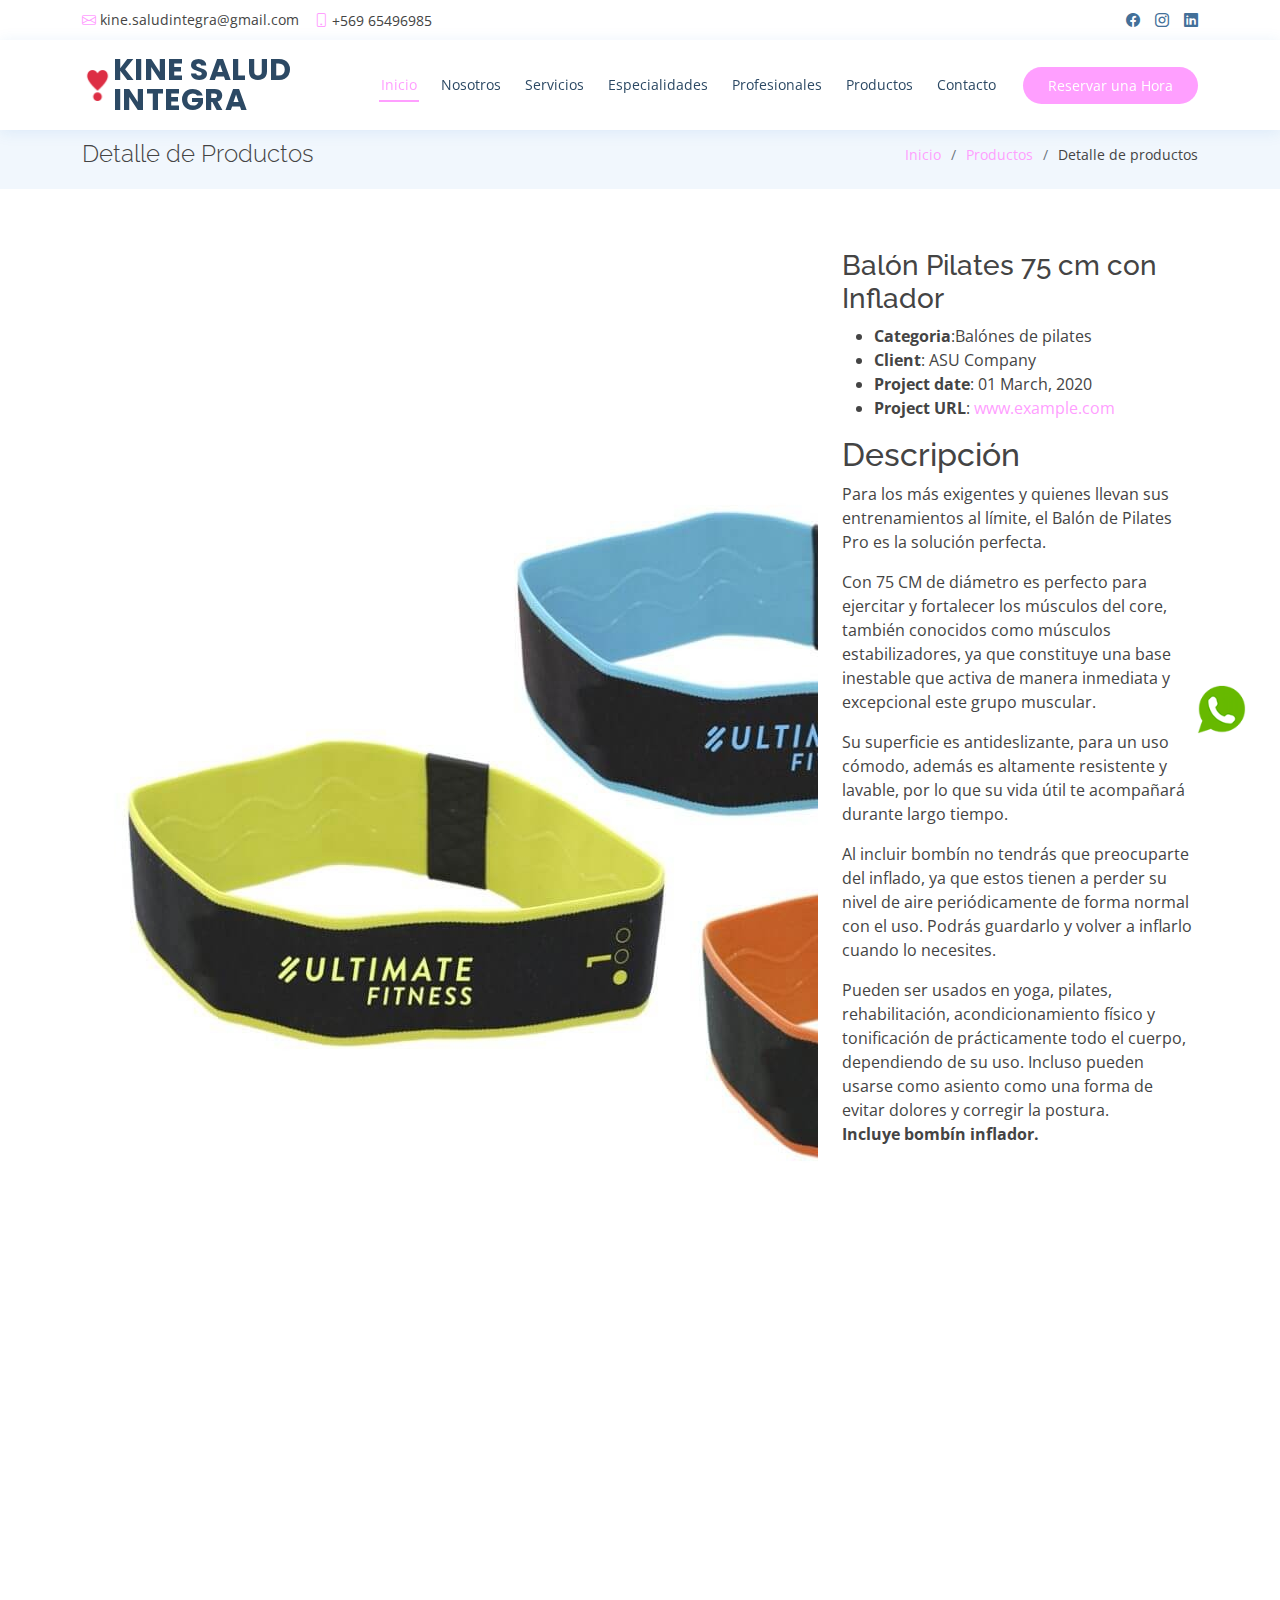
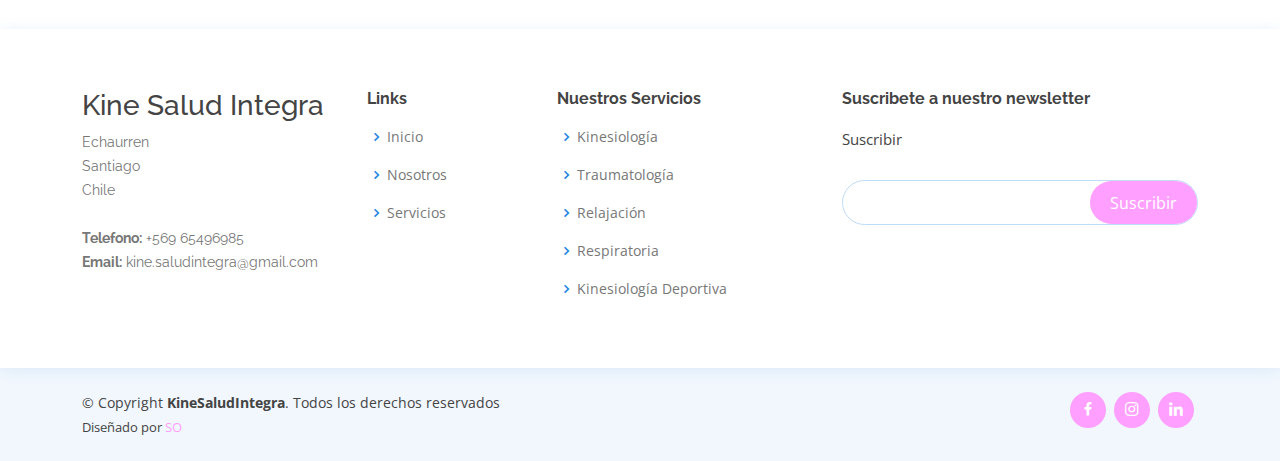
==== bandas.html @ 81526387 "Add files via upload" ====
<!DOCTYPE html>
<html lang="es">

<head>
  <meta charset="utf-8">
  <meta content="width=device-width, initial-scale=1.0" name="viewport">

  <title>KineSaludIntegra - Kinesiologia Integral</title>
  <meta content="" name="description">
  <meta content="" name="keywords">

  <!-- Favicons -->
  <link href="assets/img/favicon.ico" rel="icon">
  <link href="assets/img/apple-touch-icon.png" rel="apple-touch-icon">

  <!-- Google Fonts -->
  <link href="https://fonts.googleapis.com/css?family=Open+Sans:300,300i,400,400i,600,600i,700,700i|Raleway:300,300i,400,400i,500,500i,600,600i,700,700i|Poppins:300,300i,400,400i,500,500i,600,600i,700,700i" rel="stylesheet">

  <!-- Vendor CSS Files -->
  <link href="assets/vendor/fontawesome-free/css/all.min.css" rel="stylesheet">
  <link href="assets/vendor/animate.css/animate.min.css" rel="stylesheet">
  <link href="assets/vendor/bootstrap/css/bootstrap.min.css" rel="stylesheet">
  <link href="assets/vendor/bootstrap-icons/bootstrap-icons.css" rel="stylesheet">
  <link href="assets/vendor/boxicons/css/boxicons.min.css" rel="stylesheet">
  <link href="assets/vendor/glightbox/css/glightbox.min.css" rel="stylesheet">
  <link href="assets/vendor/remixicon/remixicon.css" rel="stylesheet">
  <link href="assets/vendor/swiper/swiper-bundle.min.css" rel="stylesheet">

  <!-- Template Main CSS File -->
  <link href="assets/css/style.css" rel="stylesheet">

</head>

<body>

  <!-- ======= Top Bar ======= -->
  <div id="topbar" class="d-flex align-items-center fixed-top">
    <div class="container d-flex justify-content-between">
      <div class="contact-info d-flex align-items-center">
        <i class="bi bi-envelope"></i> <a href="mailto:kine.saludintegra@gmail.com">kine.saludintegra@gmail.com</a>
        <i class="bi bi-phone"></i> +569 65496985
      </div>
      <div class="d-none d-lg-flex social-links align-items-center">
        <!-- <a href="#" class="twitter"><i class="bi bi-twitter"></i></a> -->
        <a href="#" class="facebook"><i class="bi bi-facebook"></i></a>
        <a href="https://www.instagram.com/coniita.ciisterna/" class="instagram"><i class="bi bi-instagram"></i></a>
        <a href="#" class="linkedin"><i class="bi bi-linkedin"></i></i></a>
      </div>
    </div>
  </div>

  <!-- ======= Header ======= -->
  <header id="header" class="fixed-top">
    <div class="container d-flex align-items-center">
<a href="index.html" class="logo me-auto"><img src="assets/img/logo.png" alt="" class="img-fluid"></a>
      <h1 class="logo me-auto"><a href="index.html">KINE SALUD INTEGRA</a></h1>
      <!-- Uncomment below if you prefer to use an image logo -->


      <nav id="navbar" class="navbar order-last order-lg-0">
        <ul>
          <li><a class="nav-link scrollto active" href="index.html#">Inicio</a></li>
          <li><a class="nav-link scrollto" href="index.html#about">Nosotros</a></li>
          <li><a class="nav-link scrollto" href="index.html#services">Servicios</a></li>
          <li><a class="nav-link scrollto" href="index.html#departments">Especialidades</a></li>
          <li><a class="nav-link scrollto" href="index.html#doctors">Profesionales</a></li>
          <li><a class="nav-link scrollto" href="Insumos.html">Productos</a></li>
          <!-- <li class="dropdown"><a href="insumos.html#"><span>Insumos</span> <i class="bi bi-chevron-down"></i></a>
            <ul>
              <li><a href="#gallery">Compresas</a></li>
              <li class="dropdown"><a href="#"><span>Bandas Elasticas</span> <i class="bi bi-chevron-right"></i></a>
                <ul>
                  <li><a href="#">Deep Drop Down 1</a></li>
                  <li><a href="#">Deep Drop Down 2</a></li>
                  <li><a href="#">Deep Drop Down 3</a></li>
                  <li><a href="#">Deep Drop Down 4</a></li>
                  <li><a href="#">Deep Drop Down 5</a></li>
                </ul>
              </li>
              <li><a href="#">Drop Down 2</a></li>
              <li><a href="#">Drop Down 3</a></li>
              <li><a href="#">Drop Down 4</a></li>
            </ul>
          </li> -->
          <li><a class="nav-link scrollto" href="index.html#contact">Contacto</a></li>
        </ul>
        <i class="bi bi-list mobile-nav-toggle"></i>
      </nav><!-- .navbar -->

      <a href="http://wa.me/+56965496985" class="appointment-btn scrollto"><span class="d-none d-md-inline">Reservar una</span> Hora</a>

    </div>
  </header><!-- End Header -->

  <section class="breadcrumbs">
    <div class="container">

      <div class="d-flex justify-content-between align-items-center">
        <h2>Detalle de Productos</h2>
        <ol>
          <li><a href="index.html">Inicio</a></li>
          <li><a href="Insumos.html">Productos</a></li>
          <li>Detalle de productos</li>
        </ol>
      </div>

    </div>
  </section><!-- Breadcrumbs Section -->
  <main id="main">

    <section id="portfolio-details" class="portfolio-details">
      <div class="container">

        <div class="row gy-4">

          <div class="col-lg-8">
            <div class="portfolio-details-slider swiper">
              <div class="swiper-wrapper align-items-center">

                <div class="swiper-slide">
                  <img src="assets/img/gallery/v2.jpeg" alt="">
                </div>

                <div class="swiper-slide">
                  <img src="assets/img/gallery/v2.jpeg" alt="">
                </div>

                <div class="swiper-slide">
                  <img src="assets/img/gallery/v2.jpeg" alt="">
                </div>

              </div>
              <div class="swiper-pagination"></div>
            </div>
          </div>

          <div class="col-lg-4">
            <div class="portfolio-info">
              <h3>Balón Pilates 75 cm con Inflador</h3>
              <ul>
                <li><strong>Categoria</strong>:Balónes de pilates</li>
                <li><strong>Client</strong>: ASU Company</li>
                <li><strong>Project date</strong>: 01 March, 2020</li>
                <li><strong>Project URL</strong>: <a href="#">www.example.com</a></li>
              </ul>
            </div>
            <div class="portfolio-description">
              <h2>Descripción</h2>
              <p>
                Para los más exigentes y quienes llevan sus entrenamientos al límite, el Balón de Pilates Pro es la solución perfecta.

            <p>Con 75 CM de diámetro es perfecto para ejercitar y fortalecer los músculos del core, también conocidos como músculos estabilizadores, ya que constituye una base inestable que activa de manera inmediata y excepcional este grupo muscular.</p>

              <p></p>  Su superficie es antideslizante, para un uso cómodo, además es altamente resistente y lavable, por lo que su vida útil te acompañará durante largo tiempo.

            <p></p>    Al incluir bombín no tendrás que preocuparte del inflado, ya que estos tienen a perder su nivel de aire periódicamente de forma normal con el uso. Podrás guardarlo y volver a inflarlo cuando lo necesites.

            <p></p>    Pueden ser usados en yoga, pilates, rehabilitación, acondicionamiento físico y tonificación de prácticamente todo el cuerpo, dependiendo de su uso. Incluso pueden usarse como asiento como una forma de evitar dolores y corregir la postura.

              <p><strong>Incluye bombín inflador.</strong></p>

                </p>
            </div>
          </div>

        </div>

      </div>
    </section><!-- End Portfolio Details Section -->


</section>
  <section class="d-flex align-items-center">
      <div class="container">
      </div>
    </section>

  </main><!-- End #main -->

  <!-- ======= Footer ======= -->
  <footer id="footer">

    <div class="footer-top">
      <div class="container">
        <div class="row">

          <div class="col-lg-3 col-md-6 footer-contact">
            <h3>Kine Salud Integra</h3>
            <p>
              Echaurren <br>
              Santiago<br>
              Chile <br><br>
              <strong>Telefono:</strong> +569 65496985<br>
              <strong>Email:</strong> kine.saludintegra@gmail.com<br>
            </p>
          </div>

          <div class="col-lg-2 col-md-6 footer-links">
            <h4>Links</h4>
            <ul>
              <li><i class="bx bx-chevron-right"></i> <a href="index.html#">Inicio</a></li>
              <li><i class="bx bx-chevron-right"></i> <a href="index.html#about">Nosotros</a></li>
              <li><i class="bx bx-chevron-right"></i> <a href="index.html#services">Servicios</a></li>
              <!-- <li><i class="bx bx-chevron-right"></i> <a href="#">Terminos de servicio</a></li> -->
              <!-- <li><i class="bx bx-chevron-right"></i> <a href="#">Privacy policy</a></li> -->
            </ul>
          </div>

          <div class="col-lg-3 col-md-6 footer-links">
            <h4>Nuestros Servicios</h4>
            <ul>
              <li><i class="bx bx-chevron-right"></i> <a href="index.html#departments">Kinesiología</a></li>
              <li><i class="bx bx-chevron-right"></i> <a href="index.html#departments">Traumatología</a></li>
              <li><i class="bx bx-chevron-right"></i> <a href="index.html#departments">Relajación</a></li>
              <li><i class="bx bx-chevron-right"></i> <a href="index.html#departments">Respiratoria</a></li>
              <li><i class="bx bx-chevron-right"></i> <a href="index.html#departments">Kinesiología Deportiva</a></li>
            </ul>
          </div>

          <div class="col-lg-4 col-md-6 footer-newsletter">
            <h4>Suscribete a nuestro newsletter</h4>
            <p>Suscribir</p>
            <form action="" method="post">
              <input type="email" name="email"><input type="submit" value="Suscribir">
            </form>
          </div>

        </div>
      </div>
    </div>

    <div class="container d-md-flex py-4">

      <div class="me-md-auto text-center text-md-start">
        <div class="copyright">
          &copy; Copyright <strong><span>KineSaludIntegra</span></strong>. Todos los derechos reservados
        </div>
        <div class="credits">
            Diseñado por <a href="https://sebastianorrego94.github.io/Curriculum-Vitae/">SO</a>
        </div>
      </div>
      <div class="social-links text-center text-md-right pt-3 pt-md-0">
        <!-- <a href="#" class="twitter"><i class="bx bxl-twitter"></i></a> -->
        <a href="#" class="facebook"><i class="bx bxl-facebook"></i></a>
        <a href="https://www.instagram.com/coniita.ciisterna/" class="instagram"><i class="bx bxl-instagram"></i></a>
        <!-- <a href="#" class="google-plus"><i class="bx bxl-skype"></i></a> -->
        <a href="#" class="linkedin"><i class="bx bxl-linkedin"></i></a>
      </div>
    </div>
  </footer><!-- End Footer -->
  <!-- BOTON WHATSAPP -->
      <div class='redes-flotantes'>
        <div class="separator" style="clear: both; text-align: left;"></div>
        <div class="separator" style="clear: both; text-align: center;"></div>
        <div class="separator" style="clear: both; text-align: center;"></div>
        <div class="separator" style="clear: both; text-align: left;">
        <a href="http://wa.me/+56965496985" style="clear: left; float: left; margin-bottom: 1em; margin-right: 1em;" target="_blank"><img border="0" data-original-height="59" data-original-width="59" src="assets/img/w.png" /></a>
        </div>
      </div>
  <div id="preloader"></div>
  <a href="#" class="back-to-top d-flex align-items-center justify-content-center"><i class="bi bi-arrow-up-short"></i></a>

  <!-- Vendor JS Files -->
  <script src="assets/vendor/purecounter/purecounter_vanilla.js"></script>
  <script src="assets/vendor/bootstrap/js/bootstrap.bundle.min.js"></script>
  <script src="assets/vendor/glightbox/js/glightbox.min.js"></script>
  <script src="assets/vendor/swiper/swiper-bundle.min.js"></script>
  <script src="assets/vendor/php-email-form/validate.js"></script>

  <!-- Template Main JS File -->
  <script src="assets/js/main.js"></script>

</body>

</html>
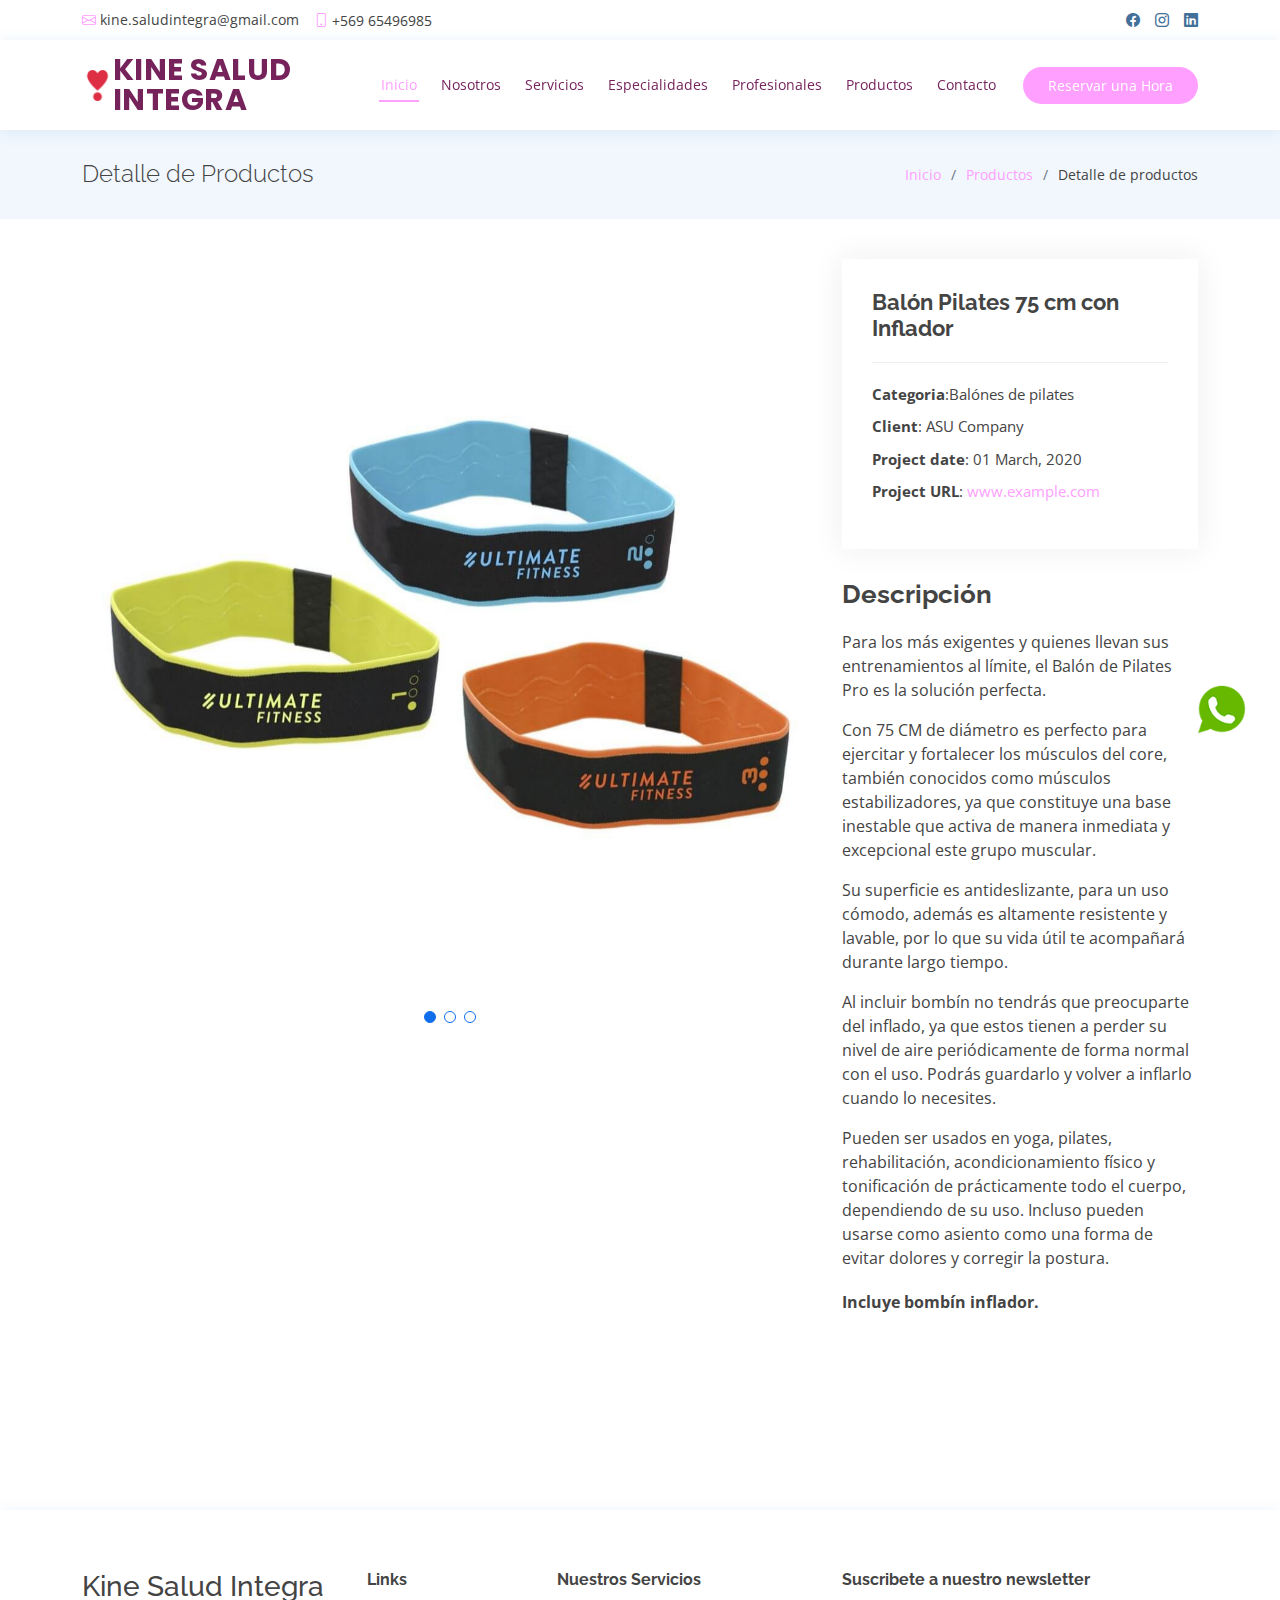
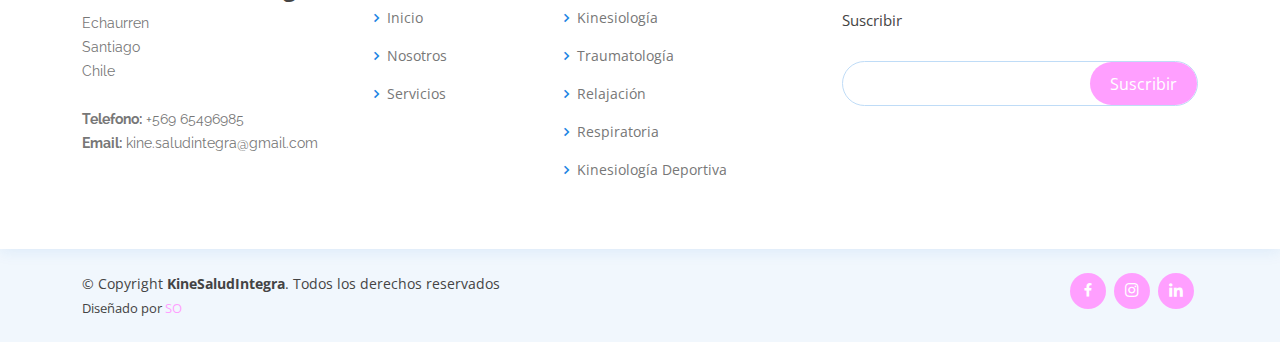
==== commit 6413bd4b: "Add files via upload" ====
--- a/bandas.html
+++ b/bandas.html
@@ -146,20 +146,14 @@
             </div>
             <div class="portfolio-description">
               <h2>Descripción</h2>
-              <p>
-                Para los más exigentes y quienes llevan sus entrenamientos al límite, el Balón de Pilates Pro es la solución perfecta.
-
-            <p>Con 75 CM de diámetro es perfecto para ejercitar y fortalecer los músculos del core, también conocidos como músculos estabilizadores, ya que constituye una base inestable que activa de manera inmediata y excepcional este grupo muscular.</p>
-
-              <p></p>  Su superficie es antideslizante, para un uso cómodo, además es altamente resistente y lavable, por lo que su vida útil te acompañará durante largo tiempo.
-
-            <p></p>    Al incluir bombín no tendrás que preocuparte del inflado, ya que estos tienen a perder su nivel de aire periódicamente de forma normal con el uso. Podrás guardarlo y volver a inflarlo cuando lo necesites.
-
-            <p></p>    Pueden ser usados en yoga, pilates, rehabilitación, acondicionamiento físico y tonificación de prácticamente todo el cuerpo, dependiendo de su uso. Incluso pueden usarse como asiento como una forma de evitar dolores y corregir la postura.
-
-              <p><strong>Incluye bombín inflador.</strong></p>
-
-                </p>
+              <p>Para los más exigentes y quienes llevan sus entrenamientos al límite, el Balón de Pilates Pro es la solución perfecta.</p>
+              <p>Con 75 CM de diámetro es perfecto para ejercitar y fortalecer los músculos del core, también conocidos como músculos estabilizadores, ya que constituye una base inestable que activa de manera inmediata y excepcional este grupo
+                muscular.</p>
+              <p>Su superficie es antideslizante, para un uso cómodo, además es altamente resistente y lavable, por lo que su vida útil te acompañará durante largo tiempo.</p>
+              <p>Al incluir bombín no tendrás que preocuparte del inflado, ya que estos tienen a perder su nivel de aire periódicamente de forma normal con el uso. Podrás guardarlo y volver a inflarlo cuando lo necesites.</p>
+              <p>Pueden ser usados en yoga, pilates, rehabilitación, acondicionamiento físico y tonificación de prácticamente todo el cuerpo, dependiendo de su uso. Incluso pueden usarse como asiento como una forma de evitar dolores y corregir la
+                postura.</p>
+              <p class="pt-1"><strong>Incluye bombín inflador.</strong></p>
             </div>
           </div>
 
--- a/assets/css/style.css
+++ b/assets/css/style.css
@@ -1,3 +1,66 @@
+.portfolio-details {
+ padding-top: 40px;
+}
+
+.portfolio-details .portfolio-details-slider img {
+ width: 100%;
+}
+
+.portfolio-details .portfolio-details-slider .swiper-pagination {
+ margin-top: 20px;
+ position: relative;
+}
+
+.portfolio-details .portfolio-details-slider .swiper-pagination .swiper-pagination-bullet {
+ width: 12px;
+ height: 12px;
+ background-color: #fff;
+ opacity: 1;
+ border: 1px solid #106eea;
+}
+
+.portfolio-details .portfolio-details-slider .swiper-pagination .swiper-pagination-bullet-active {
+ background-color: #106eea;
+}
+
+.portfolio-details .portfolio-info {
+ padding: 30px;
+ box-shadow: 0px 0 30px rgba(34, 34, 34, 0.08);
+}
+
+.portfolio-details .portfolio-info h3 {
+ font-size: 22px;
+ font-weight: 700;
+ margin-bottom: 20px;
+ padding-bottom: 20px;
+ border-bottom: 1px solid #eee;
+}
+
+.portfolio-details .portfolio-info ul {
+ list-style: none;
+ padding: 0;
+ font-size: 15px;
+}
+
+.portfolio-details .portfolio-info ul li+li {
+ margin-top: 10px;
+}
+
+.portfolio-details .portfolio-description {
+ padding-top: 30px;
+}
+
+.portfolio-details .portfolio-description h2 {
+ font-size: 26px;
+ font-weight: 700;
+ margin-bottom: 20px;
+}
+
+.portfolio-details .portfolio-description p {
+ padding: 0;
+}
+
+
 /*BOTON WHATSAPP*/
 .redes-flotantes {
 position: fixed;
@@ -214,7 +277,7 @@
 }
 
 #header .logo a {
-  color: #2c4964;
+  color: #76235C;
 }
 
 #header .logo img {
@@ -282,7 +345,7 @@
   align-items: center;
   justify-content: space-between;
   font-size: 14px;
-  color: #2c4964;
+  color: #76235C;
   white-space: nowrap;
   transition: 0.3s;
   border-bottom: 2px solid #fff;
@@ -375,7 +438,7 @@
 * Mobile Navigation
 */
 .mobile-nav-toggle {
-  color: #2c4964;
+  color: #76235C;
   font-size: 28px;
   cursor: pointer;
   display: none;
@@ -436,7 +499,7 @@
 .navbar-mobile a:focus {
   padding: 10px 20px;
   font-size: 15px;
-  color: #2c4964;
+  color: #76235C;
   border: none;
 }
 
@@ -506,11 +569,11 @@
   font-weight: 700;
   line-height: 56px;
   text-transform: uppercase;
-  color: #2c4964;
+  color: #76235C;
 }
 
 #hero h2 {
-  color: #2c4964;
+  color: #76235C;
   margin: 10px 0 0 0;
   font-size: 24px;
 }
@@ -591,7 +654,7 @@
   margin-bottom: 20px;
   padding-bottom: 20px;
   position: relative;
-  color: #2c4964;
+  color: #76235C;
 }
 
 .section-title h2::before {
@@ -624,15 +687,15 @@
 # Breadcrumbs
 --------------------------------------------------------------*/
 .breadcrumbs {
-  padding: 20px 0;
+  padding: 30px 0;
   background-color: #f1f7fd;
   min-height: 40px;
-  margin-top: 120px;
+  margin-top: 130px;
 }
 
 @media (max-width: 992px) {
   .breadcrumbs {
-    margin-top: 100px;
+    margin-top: 110px;
   }
 }
 
@@ -758,7 +821,7 @@
 .about .icon-boxes h3 {
   font-size: 28px;
   font-weight: 700;
-  color: #2c4964;
+  color: #76235C;
   margin-bottom: 15px;
 }
 
@@ -1012,7 +1075,7 @@
 }
 
 .services .icon-box h4 a {
-  color: #2c4964;
+  color: #76235C;
 }
 
 .services .icon-box p {
@@ -1156,7 +1219,7 @@
   border: 0;
   padding: 12px 15px 12px 0;
   transition: 0.3s;
-  color: #2c4964;
+  color: #76235C;
   border-radius: 0;
   border-right: 2px solid #ebf1f6;
   font-weight: 600;
@@ -1181,7 +1244,7 @@
   font-size: 26px;
   font-weight: 600;
   margin-bottom: 20px;
-  color: #2c4964;
+  color: #76235C;
 }
 
 .departments .details p {
@@ -1240,7 +1303,7 @@
   font-weight: 700;
   margin-bottom: 5px;
   font-size: 20px;
-  color: #2c4964;
+  color: #76235C;
 }
 
 .doctors .member span {
@@ -1540,7 +1603,7 @@
   font-size: 22px;
   font-weight: 600;
   margin-bottom: 5px;
-  color: #2c4964;
+  color: #76235C;
 }
 
 .contact .info p {
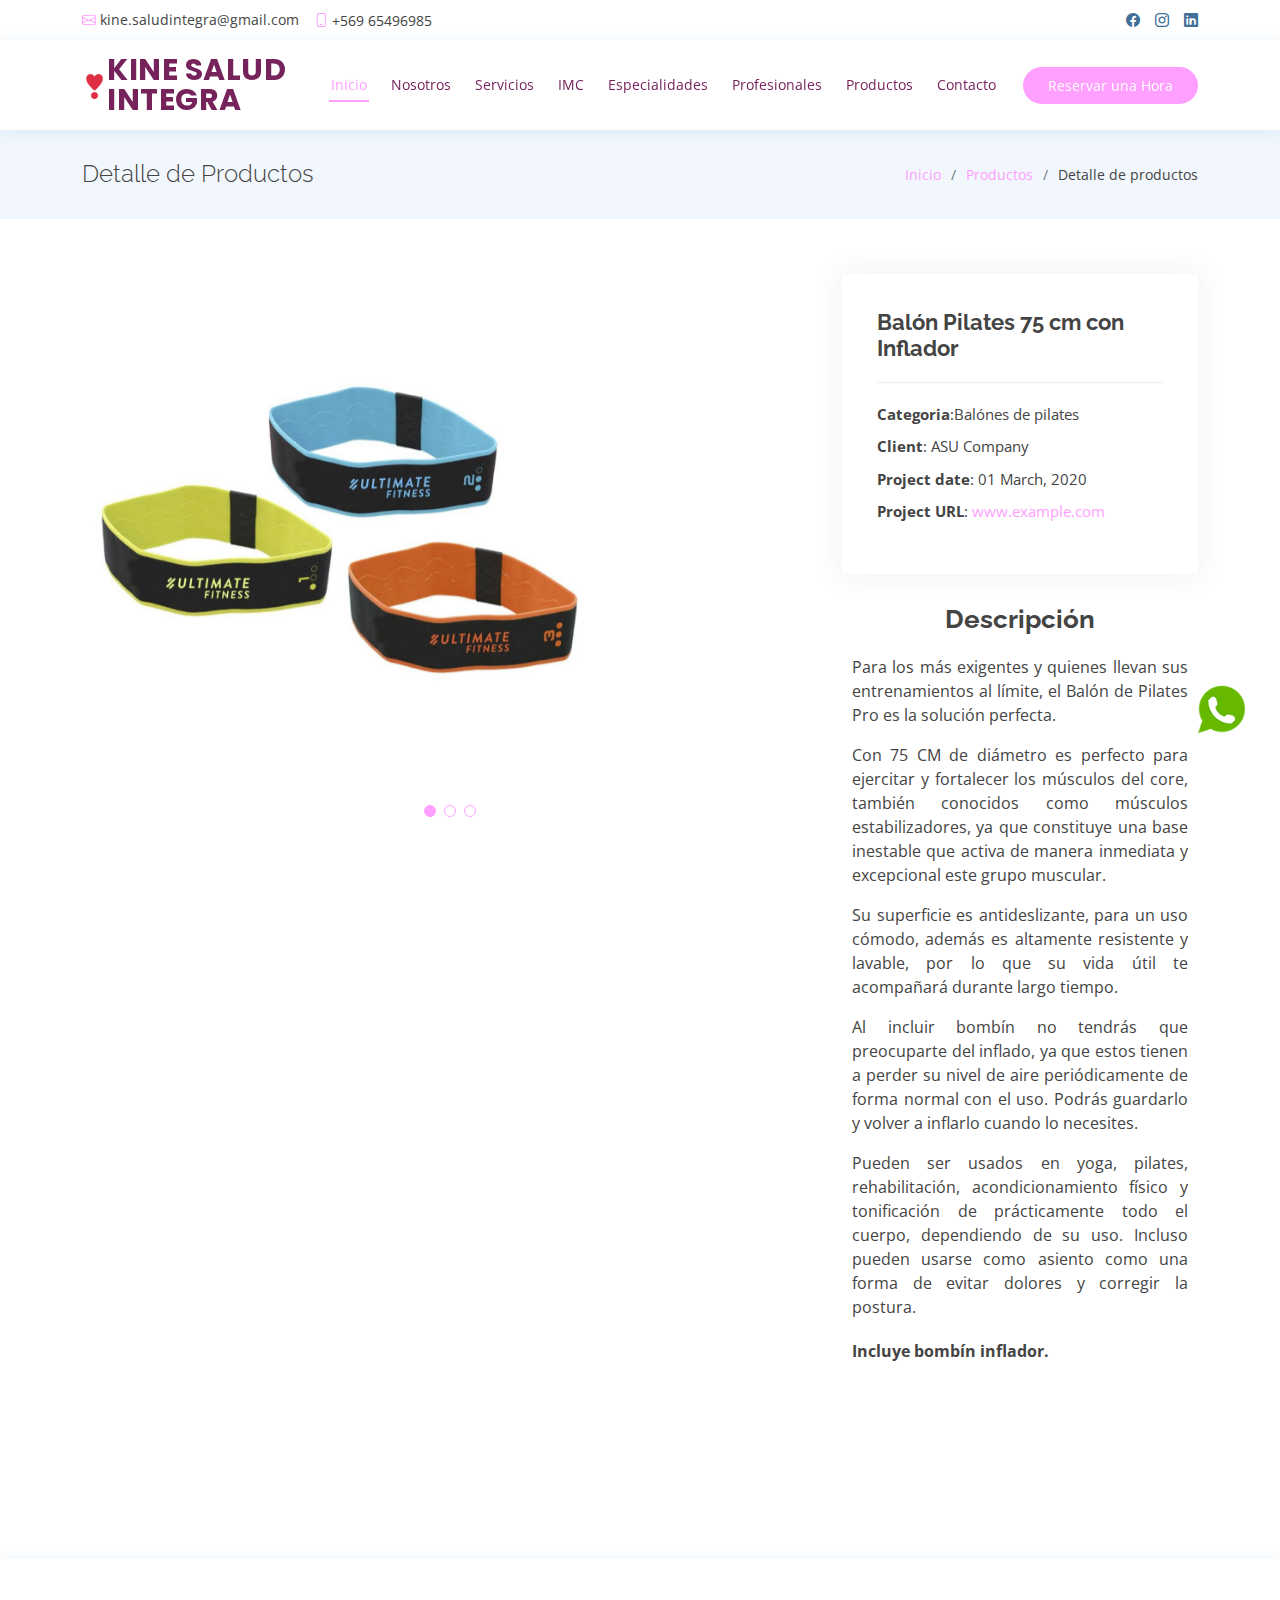
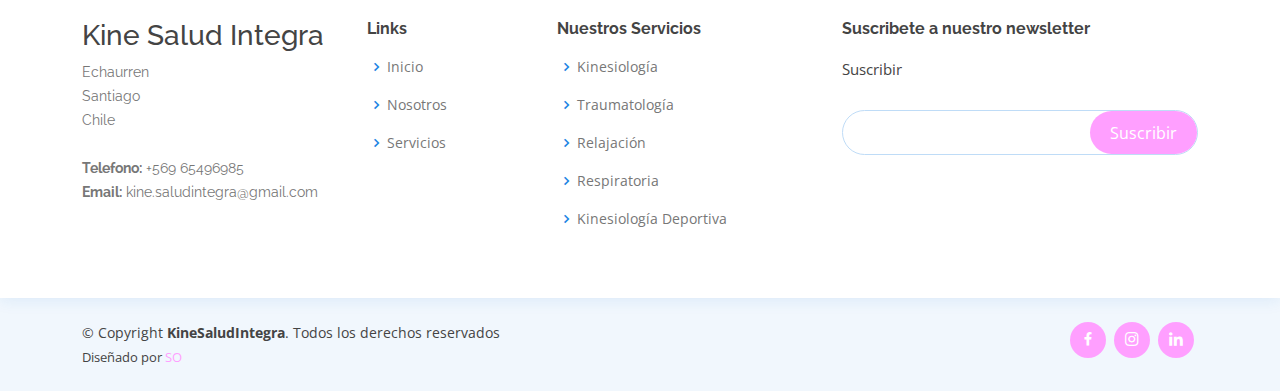
==== commit 8195038e: "Add files via upload" ====
--- a/bandas.html
+++ b/bandas.html
@@ -62,6 +62,7 @@
           <li><a class="nav-link scrollto active" href="index.html#">Inicio</a></li>
           <li><a class="nav-link scrollto" href="index.html#about">Nosotros</a></li>
           <li><a class="nav-link scrollto" href="index.html#services">Servicios</a></li>
+          <li><a class="nav-link scrollto" href="calculadora.html">IMC</a></li>
           <li><a class="nav-link scrollto" href="index.html#departments">Especialidades</a></li>
           <li><a class="nav-link scrollto" href="index.html#doctors">Profesionales</a></li>
           <li><a class="nav-link scrollto" href="Insumos.html">Productos</a></li>
--- a/assets/css/style.css
+++ b/assets/css/style.css
@@ -1,32 +1,32 @@
 .portfolio-details {
- padding-top: 40px;
-}
+ padding-top: 55px;
+}/*pading arriba de pelota*/
 
 .portfolio-details .portfolio-details-slider img {
- width: 100%;
-}
+ width: 70%;
+}/*resolucion de la imagen tamaño*/
 
 .portfolio-details .portfolio-details-slider .swiper-pagination {
  margin-top: 20px;
  position: relative;
-}
+}/*margen entre imagen y 3 puntitos*/
 
 .portfolio-details .portfolio-details-slider .swiper-pagination .swiper-pagination-bullet {
  width: 12px;
  height: 12px;
  background-color: #fff;
  opacity: 1;
- border: 1px solid #106eea;
-}
+ border: 1px solid #FF9FFF;
+}/*color de los 3 puntitos*/
 
 .portfolio-details .portfolio-details-slider .swiper-pagination .swiper-pagination-bullet-active {
- background-color: #106eea;
-}
+ background-color: #FF9FFF;
+}/*color de los 3 puntitos*/
 
 .portfolio-details .portfolio-info {
- padding: 30px;
+ padding: 35px;
  box-shadow: 0px 0 30px rgba(34, 34, 34, 0.08);
-}
+}/*pading de la caja con */
 
 .portfolio-details .portfolio-info h3 {
  font-size: 22px;
@@ -54,10 +54,13 @@
  font-size: 26px;
  font-weight: 700;
  margin-bottom: 20px;
+ text-align:center;
 }
 
 .portfolio-details .portfolio-description p {
- padding: 0;
+ padding-left: 10px;
+ padding-right: 10px;
+ text-align:justify;
 }
 
 
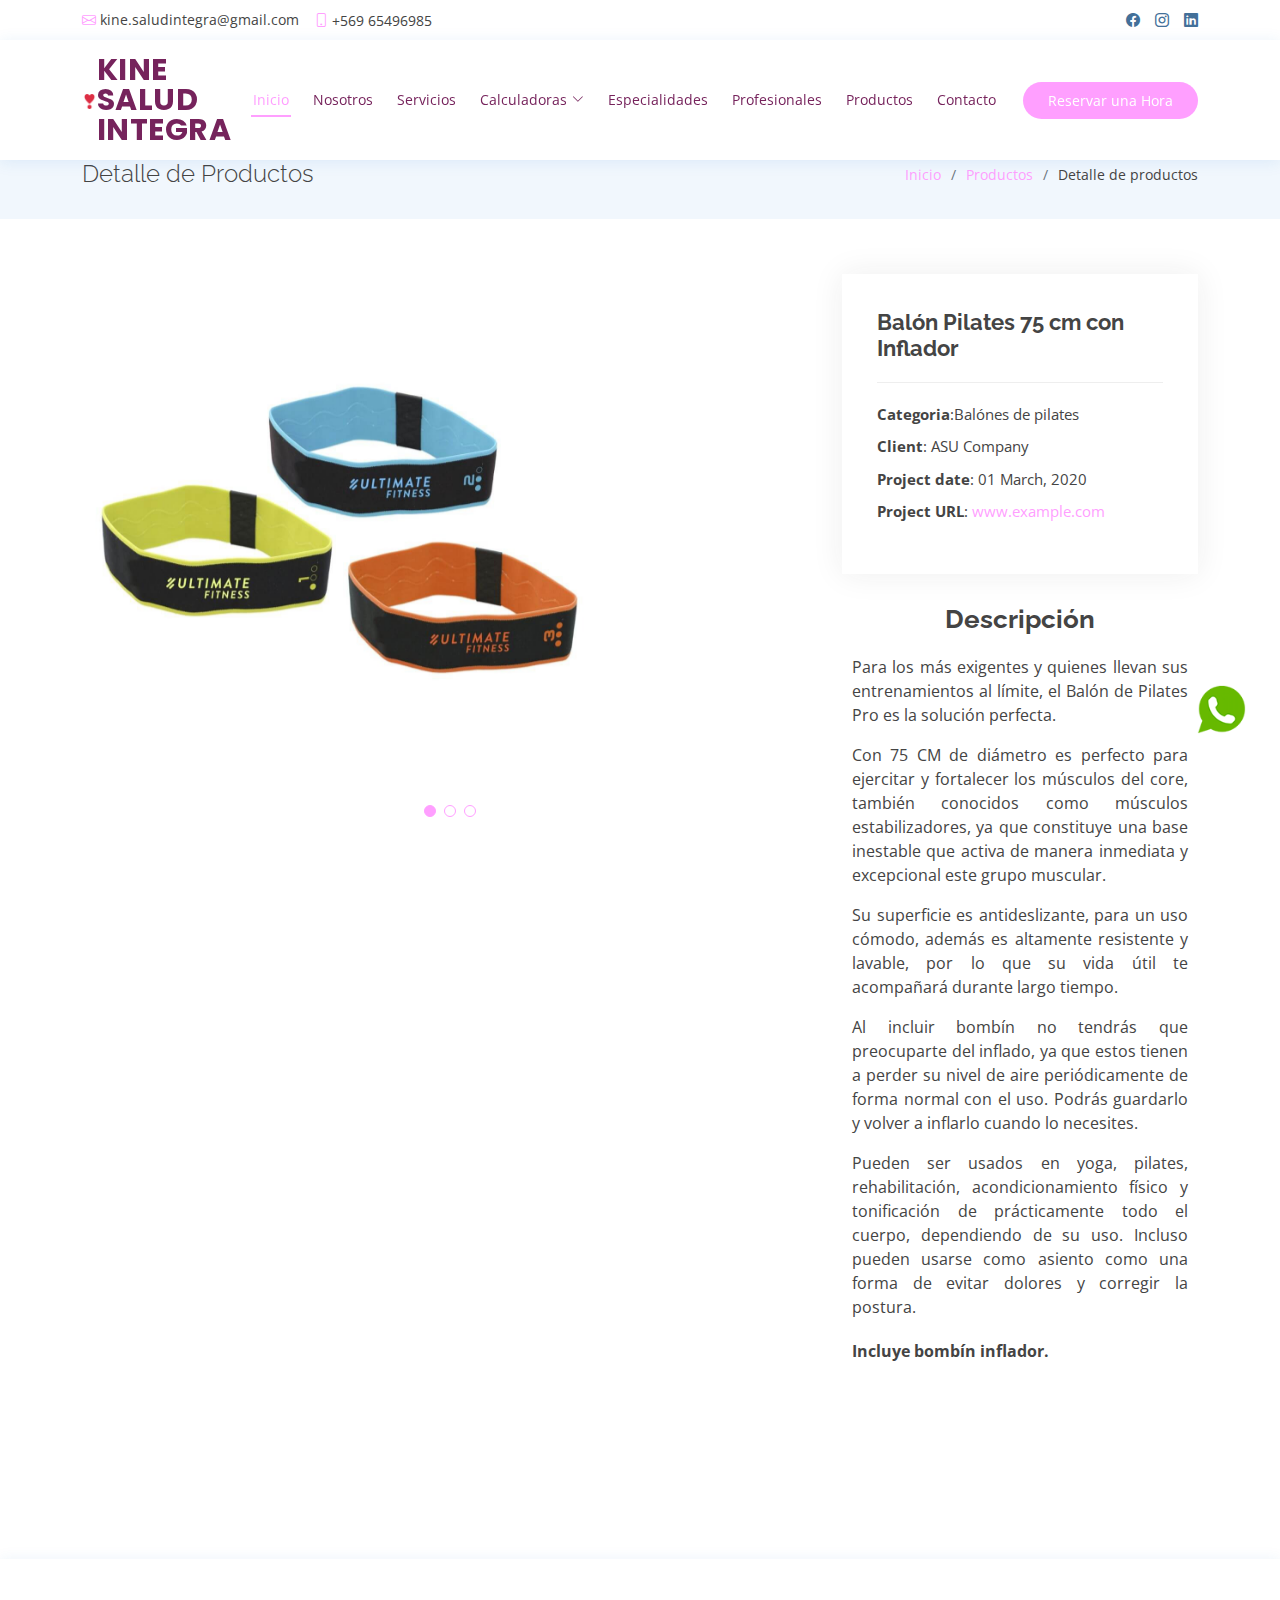
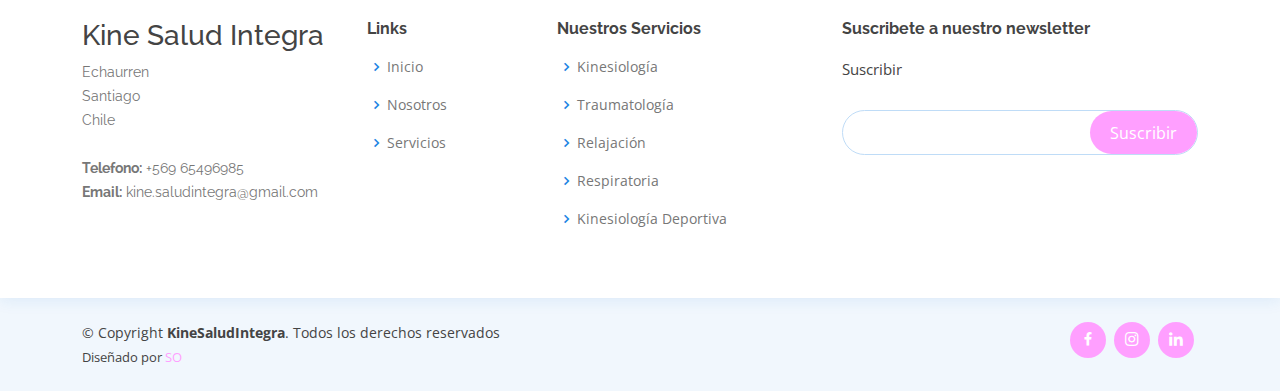
==== commit 91ff7f4d: "Add files via upload" ====
--- a/bandas.html
+++ b/bandas.html
@@ -62,7 +62,24 @@
           <li><a class="nav-link scrollto active" href="index.html#">Inicio</a></li>
           <li><a class="nav-link scrollto" href="index.html#about">Nosotros</a></li>
           <li><a class="nav-link scrollto" href="index.html#services">Servicios</a></li>
-          <li><a class="nav-link scrollto" href="calculadora.html">IMC</a></li>
+          <li class="dropdown"><a href="#"><span>Calculadoras</span> <i class="bi bi-chevron-down"></i></a>
+            <ul>
+              <li><a href="calculadora.html">Calculadora IMC</a></li>
+              <li><a href="calories.html">Calculadora Calorias</a></li>
+              <!-- <li class="dropdown"><a href="#"><span>Bandas Elasticas</span> <i class="bi bi-chevron-right"></i></a>
+                <ul>
+                  <li><a href="#">Deep Drop Down 1</a></li>
+                  <li><a href="#">Deep Drop Down 2</a></li>
+                  <li><a href="#">Deep Drop Down 3</a></li>
+                  <li><a href="#">Deep Drop Down 4</a></li>
+                  <li><a href="#">Deep Drop Down 5</a></li>
+                </ul>
+              </li>
+              <li><a href="#">Drop Down 2</a></li>
+              <li><a href="#">Drop Down 3</a></li>
+              <li><a href="#">Drop Down 4</a></li> -->
+            </ul>
+          </li>
           <li><a class="nav-link scrollto" href="index.html#departments">Especialidades</a></li>
           <li><a class="nav-link scrollto" href="index.html#doctors">Profesionales</a></li>
           <li><a class="nav-link scrollto" href="Insumos.html">Productos</a></li>
